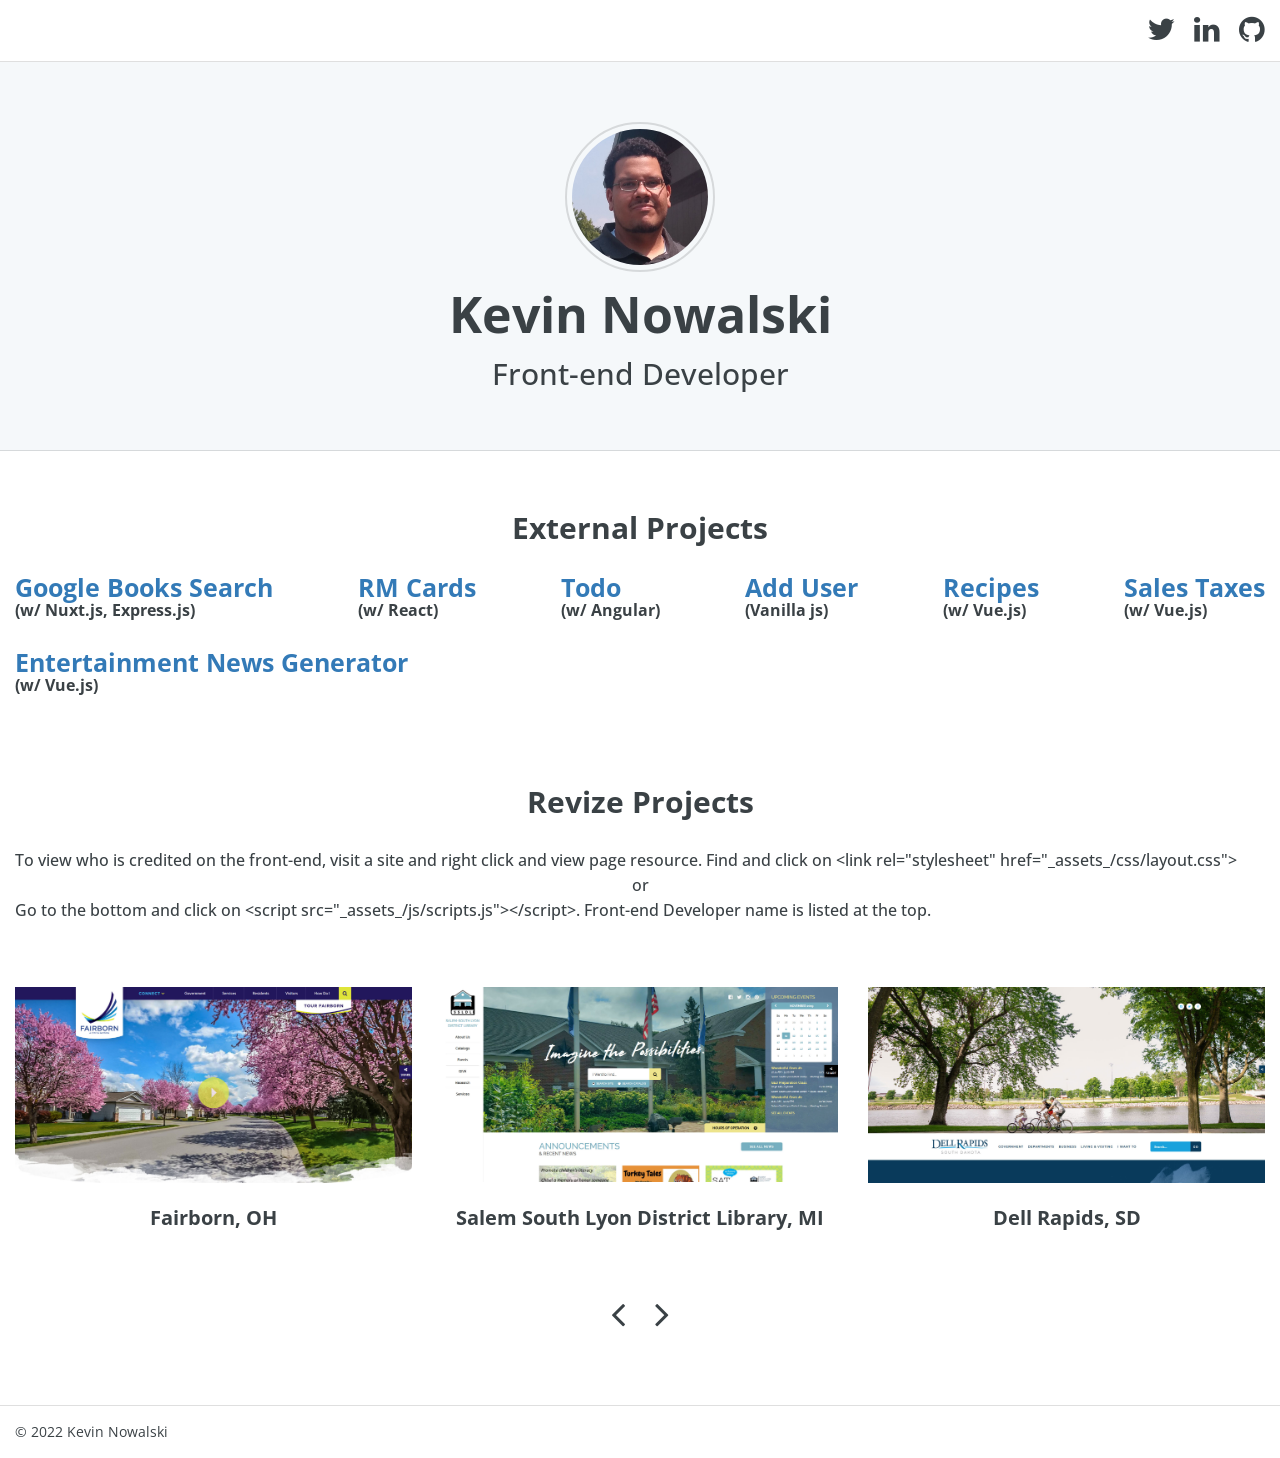
==== index.html @ ca4aed89 "Copyright date updated" ====
<!DOCTYPE html>
<html lang="en">
<head>

	<meta charset="utf-8">
	<meta http-equiv="X-UA-Compatible" content="IE=edge">
	<meta name="viewport" content="width=device-width, initial-scale=1">

	<title>Kevin Nowalski</title>
	<meta name="description" content="">
	<meta name="robots" content="index, follow">

	<link rel="stylesheet" href="assets/plugins/bootstrap/css/bootstrap.min.css">
    <link rel="stylesheet" href="assets/plugins/owl.carousel/owl-carousel/owl.carousel.css">
    <link rel="stylesheet" href="assets/font-awesome/css/font-awesome.min.css">
	<link rel="stylesheet" href="assets/css/style.css">

	<link rel="shortcut icon" href="assets/images/favicon.ico">

</head>
<body>

<header>
    <div id="top-bar">
        <div class="container">
            <div id="social-links" class="pull-right">
                <a href="https://twitter.com/kevinnowalski" class="fa fa-twitter" target="_blank"></a>
                <a href="https://www.linkedin.com/in/kevinnowalski" class="fa fa-linkedin" target="_blank"></a>
                <a href="https://github.com/KevinNowalski" class="fa fa-github" target="_blank"></a>
            </div><!-- /#social-links.pull-right -->
        </div><!-- /.clearfix -->
    </div><!-- /#top-bar-->
    <div class="text-center">
        <a href="http://kevinnowalski.com" id="profile-img">
            <img src="assets/images/Kevin_Nowalski_profile_latest_use.jpg" alt="" role="img">
        </a><!-- /#profile-img -->
        <h1>Kevin Nowalski</h1>
        <h2>Front-end Developer</h2>
    </div><!-- /.text-center -->
</header>

<main>
    <section id="portfolio">
        <div class="container">
            <div id="projects">
                <h2 class="text-center">External Projects</h2><!-- /.text-center -->
                <div id="projects-links">
                    <h3><a href="https://tranquil-ridge-89003.herokuapp.com/" target="_blank">Google Books Search</a><span>(w/ Nuxt.js, Express.js)</span></h3>
                    <h3><a href="https://github.com/KevinNowalski/rm-cards" target="_blank">RM Cards</a><span>(w/ React)</span></h3>
                    <h3><a href="https://github.com/KevinNowalski/todo" target="_blank">Todo</a><span>(w/ Angular)</span></h3>
                    <h3><a href="https://github.com/KevinNowalski/add-user" target="_blank">Add User</a><span>(Vanilla js)</span></h3>
                    <h3><a href="https://github.com/KevinNowalski/recipes" target="_blank">Recipes</a><span>(w/ Vue.js)</span></h3>
                    <h3><a href="https://github.com/KevinNowalski/sales-taxes" target="_blank">Sales Taxes</a><span>(w/ Vue.js)</span></h3>
                    <h3><a href="https://kevinnowalski.github.io/e-news-generator/" target="_blank">Entertainment News Generator</a><span>(w/ Vue.js)</span></h3>
                </div><!-- /#projects-links -->
            </div><!-- /#projects -->
            <div id="revize-projects">
                <h2 class="text-center">Revize Projects</h2><!-- /.text-center -->
                <h4>To view who is credited on the front-end, visit a site and right click and view page resource. Find and click on &ltlink rel="stylesheet" href="_assets_/css/layout.css"&gt <br> <div class="text-center">or</div> Go to the bottom and click on &ltscript src="_assets_/js/scripts.js"&gt&lt/script&gt.  Front-end Developer name is listed at the top.</h4>
                <div id="portfolio-links">
                    <a href="https://www.fairbornoh.gov/" class="portfolio-link" target="_blank">
                        <div class="portfolio-banner" style="background:url('assets/images/site-1.jpg') center no-repeat;background-size:contain"></div><!-- /.portfolio-banner -->
                        <div class="text-center">
                            <span class="portfolio-title">Fairborn, OH</span><!-- /.portfolio-title -->
                        </div><!-- /.text-center -->
                    </a><!-- /.portfolio-link -->
                    <a href="http://www.ssldl.info/" class="portfolio-link" target="_blank">
                        <div class="portfolio-banner" style="background:url('assets/images/site-2.jpg') center no-repeat;background-size:contain"></div><!-- /.portfolio-banner -->
                        <div class="text-center">
                            <span class="portfolio-title">Salem South Lyon District Library, MI</span><!-- /.portfolio-title -->
                        </div><!-- /.text-center -->
                    </a><!-- /.portfolio-link -->
                    <a href="https://www.cityofdellrapids.org/" class="portfolio-link" target="_blank">
                        <div class="portfolio-banner" style="background:url('assets/images/site-3.jpg') center no-repeat;background-size:contain"></div><!-- /.portfolio-banner -->
                        <div class="text-center">
                            <span class="portfolio-title">Dell Rapids, SD</span><!-- /.portfolio-title -->
                        </div><!-- /.text-center -->
                    </a><!-- /.portfolio-link -->
                    <a href="https://www.harrison-wi.org/" class="portfolio-link" target="_blank">
                        <div class="portfolio-banner" style="background:url('assets/images/site-4.jpg') center no-repeat;background-size:contain"></div><!-- /.portfolio-banner -->
                        <div class="text-center">
                            <span class="portfolio-title">Village Of Harrison, WI</span><!-- /.portfolio-title -->
                        </div><!-- /.text-center -->
                    </a><!-- /.portfolio-link -->
                    <a href="https://www.willamalane.org/" class="portfolio-link" target="_blank">
                        <div class="portfolio-banner" style="background:url('assets/images/site-5.jpg') center no-repeat;background-size:contain"></div><!-- /.portfolio-banner -->
                        <div class="text-center">
                            <span class="portfolio-title">Willamalane Park and Recreation District, OR</span><!-- /.portfolio-title -->
                        </div><!-- /.text-center -->
                    </a><!-- /.portfolio-link -->
                    <a href="https://www.oswegocounty.com/" class="portfolio-link" target="_blank">
                        <div class="portfolio-banner" style="background:url('assets/images/site-6.jpg') center no-repeat;background-size:contain"></div><!-- /.portfolio-banner -->
                        <div class="text-center">
                            <span class="portfolio-title">Oswego County, NY</span><!-- /.portfolio-title -->
                        </div><!-- /.text-center -->
                    </a><!-- /.portfolio-link -->
                    <a href="https://www.co.wabasha.mn.us/" class="portfolio-link" target="_blank">
                        <div class="portfolio-banner" style="background:url('assets/images/site-7.jpg') center no-repeat;background-size:contain"></div><!-- /.portfolio-banner -->
                        <div class="text-center">
                            <span class="portfolio-title">Wabasha, MN</span><!-- /.portfolio-title -->
                        </div><!-- /.text-center -->
                    </a><!-- /.portfolio-link -->
                </div><!-- /#portfolio-links -->
            </div><!-- /#revize-projects -->
        </div><!-- /.container -->
    </section><!-- /#porfolio -->
</main>

<footer>
    <div class="container">
        &copy; 2022 Kevin Nowalski
    </div><!-- /.container -->
</footer>

<script src="assets/js/jquery.min.js"></script>
<script src="assets/plugins/owl.carousel/owl-carousel/owl.carousel.min.js"></script>
<script src="assets/plugins/bootstrap/js/bootstrap.min.js"></script>
<script src="assets/js/scripts.js"></script>

</body>
</html>
---- assets/css/style.css ----
/*-----------------------------------------------------------------------------------

	Theme Name: Kevin Nowalski
	Front-end developer: Kevin Nowalski
	Date: 11/10/19

-----------------------------------------------------------------------------------*/
/* -----------------------------------------

#fonts

-----------------------------------------*/
@import url('https://fonts.googleapis.com/css?family=Open+Sans:400,700&display=swap');
/* -----------------------------------------

#basic styles

-----------------------------------------*/
body{background:#fff;font-size:14px;line-height:1.6;font-family:'Open Sans',sans-serif;color:#3a4145;-webkit-font-smoothing:antialiased;-moz-osx-font-smoothing:grayscale;-webkit-text-size-adjust:100%;overflow-x:hidden;top:0!important}

#top-bar{background:#fff;border-bottom:1px solid rgba(0,0,0,.125);padding:15px 0}
header{background:#f5f8fa;border-bottom:1px solid rgba(0,0,0,.125)}
header h1{font-weight:700;font-size:50px;margin:15px 0}
header h2{margin:0}
header .text-center{padding:60px 15px}
.container{width:1320px;max-width:100%}
#social-links a{display:inline-block;color:#3a4145;margin-left:15px;font-size:30px;text-decoration:none}
#social-links a:hover{opacity:.8}
#profile-img{display:inline-block;height:150px;width:150px}
#profile-img img{border-radius:50%;border:2px solid rgba(0,0,0,.125);padding:5px;object-fit:cover;height:100%;width:100%}
#profile-img:hover>img{border-color:gray;opacity:.8}
#projects-links{display:flex;flex-wrap:wrap;justify-content:space-between;margin:0 -15px}
#projects-links h3{padding:0 15px}
#revize-projects{margin-top:60px}
#portfolio{padding:60px 0}
#portfolio h2,#portfolio h3{margin:0 0 30px;font-weight:700;font-size:30px}
#portfolio h2 span{font-weight:400}
#portfolio h3{font-size:25px;position:relative}
#portfolio h3 span{display:block;font-size:16px}
#portfolio h4{margin:0 0 60px;line-height:25px;font-size:16px}
.portfolio-link{display:block;text-decoration:none!important}
.portfolio-banner{height:204px}
#portfolio-links .owl-controls{text-align:center}
#portfolio-links .owl-prev,#portfolio-links .owl-next{display:inline-block;font-size:40px;font-weight:700;color:#3a4145}
#portfolio-links .owl-next{margin-left:30px}
.portfolio-title{display:block;font-size:20px;color:#3a4145;font-weight:700;margin:15px 0}
footer{padding:15px 0;border-top:1px solid rgba(0,0,0,.125)}

@media only screen and (max-width:1199px) {
	#portfolio h3{font-size:20px}
}

@media only screen and (max-width:991px) {
	header h1{font-size:30px;margin:15px 0 5px}
	header h2{font-size:20px}
}

@media only screen and (max-width:479px) {
	#portfolio h3{font-size:17px}
	#projects-links{display:block}
}
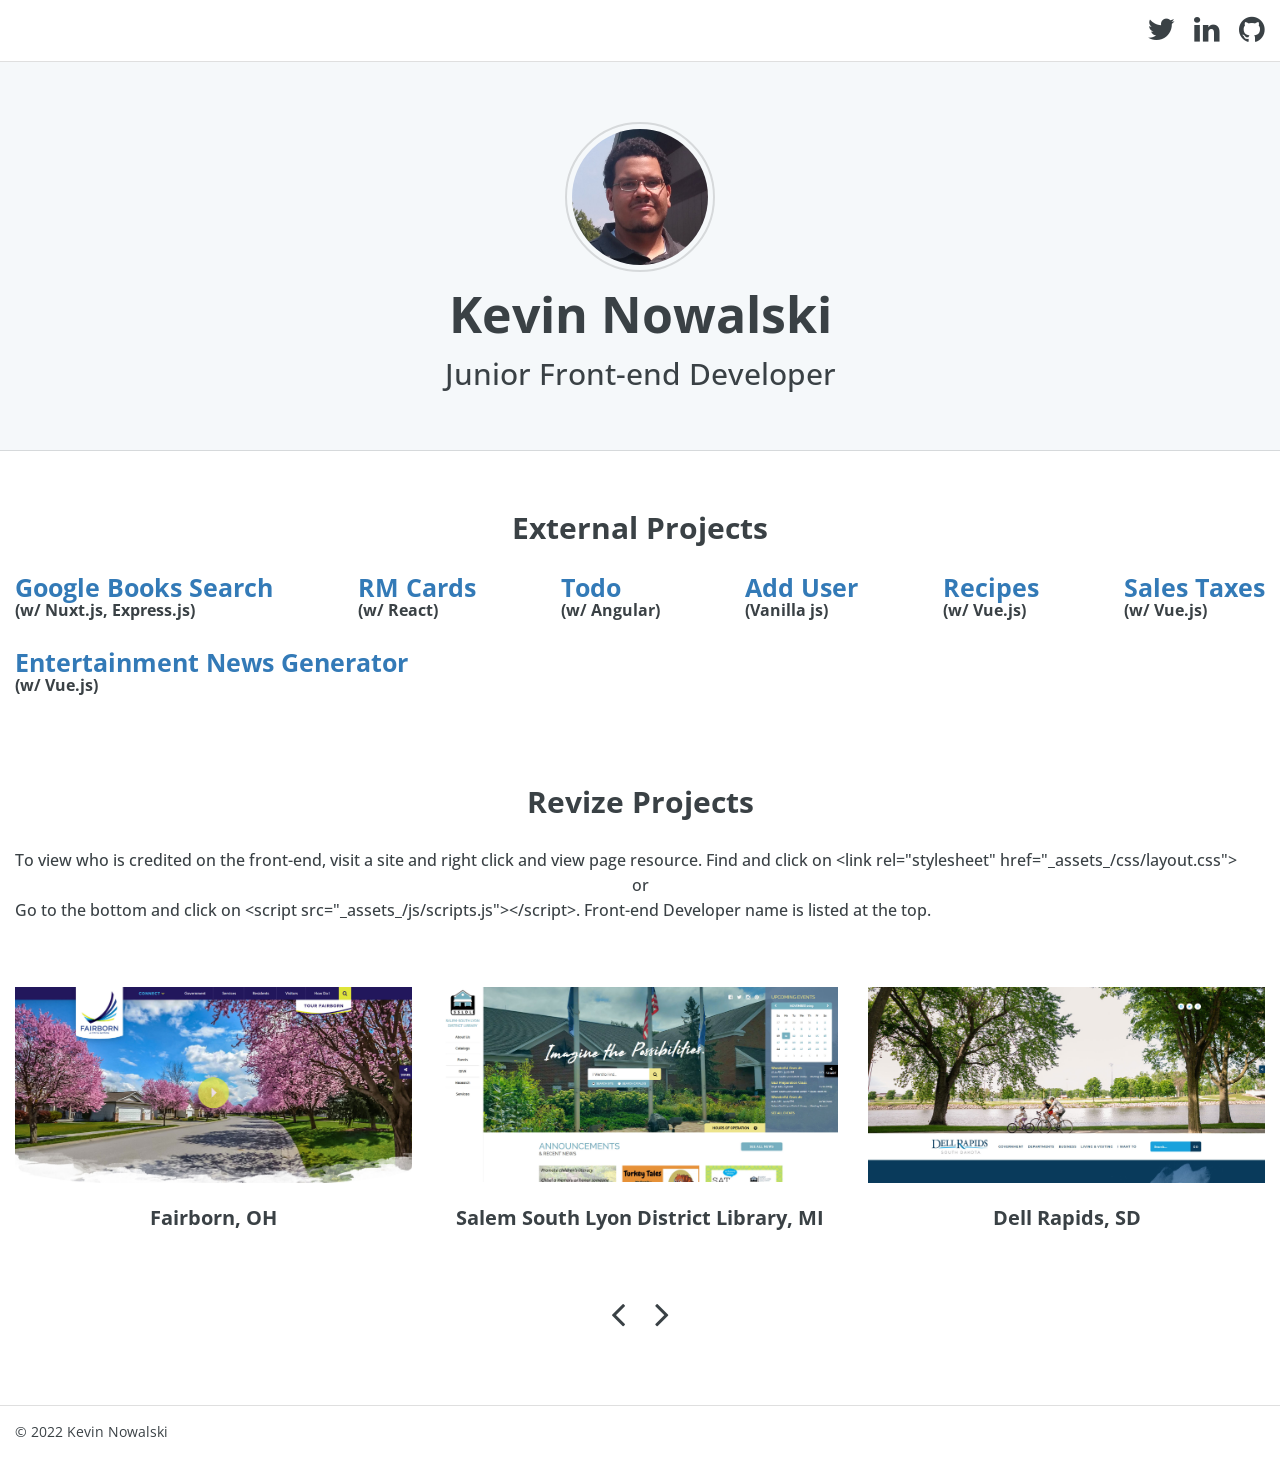
==== commit f955b2e2: "Title updated" ====
--- a/index.html
+++ b/index.html
@@ -35,7 +35,7 @@
             <img src="assets/images/Kevin_Nowalski_profile_latest_use.jpg" alt="" role="img">
         </a><!-- /#profile-img -->
         <h1>Kevin Nowalski</h1>
-        <h2>Front-end Developer</h2>
+        <h2>Junior Front-end Developer</h2>
     </div><!-- /.text-center -->
 </header>
 
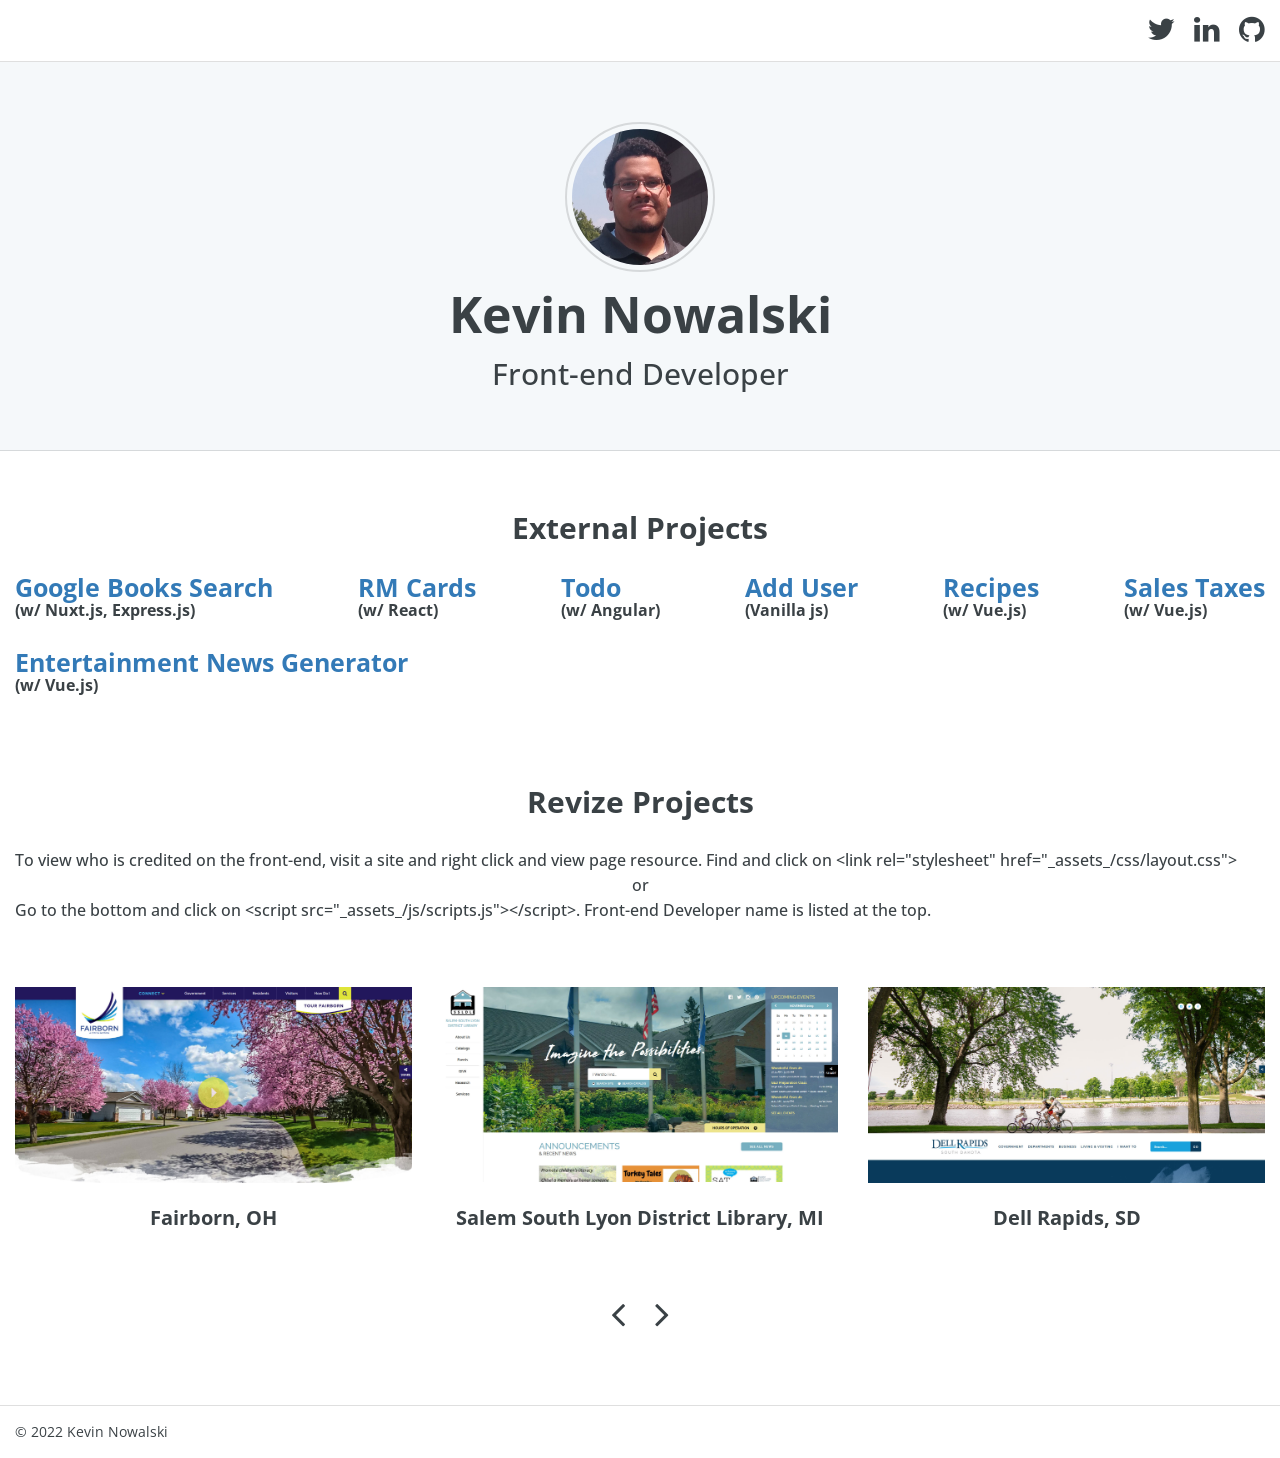
==== commit c0ace8ed: "Update index.html" ====
--- a/index.html
+++ b/index.html
@@ -35,7 +35,7 @@
             <img src="assets/images/Kevin_Nowalski_profile_latest_use.jpg" alt="" role="img">
         </a><!-- /#profile-img -->
         <h1>Kevin Nowalski</h1>
-        <h2>Junior Front-end Developer</h2>
+        <h2>Front-end Developer</h2>
     </div><!-- /.text-center -->
 </header>
 
@@ -118,4 +118,4 @@
 <script src="assets/js/scripts.js"></script>
 
 </body>
-</html>+</html>
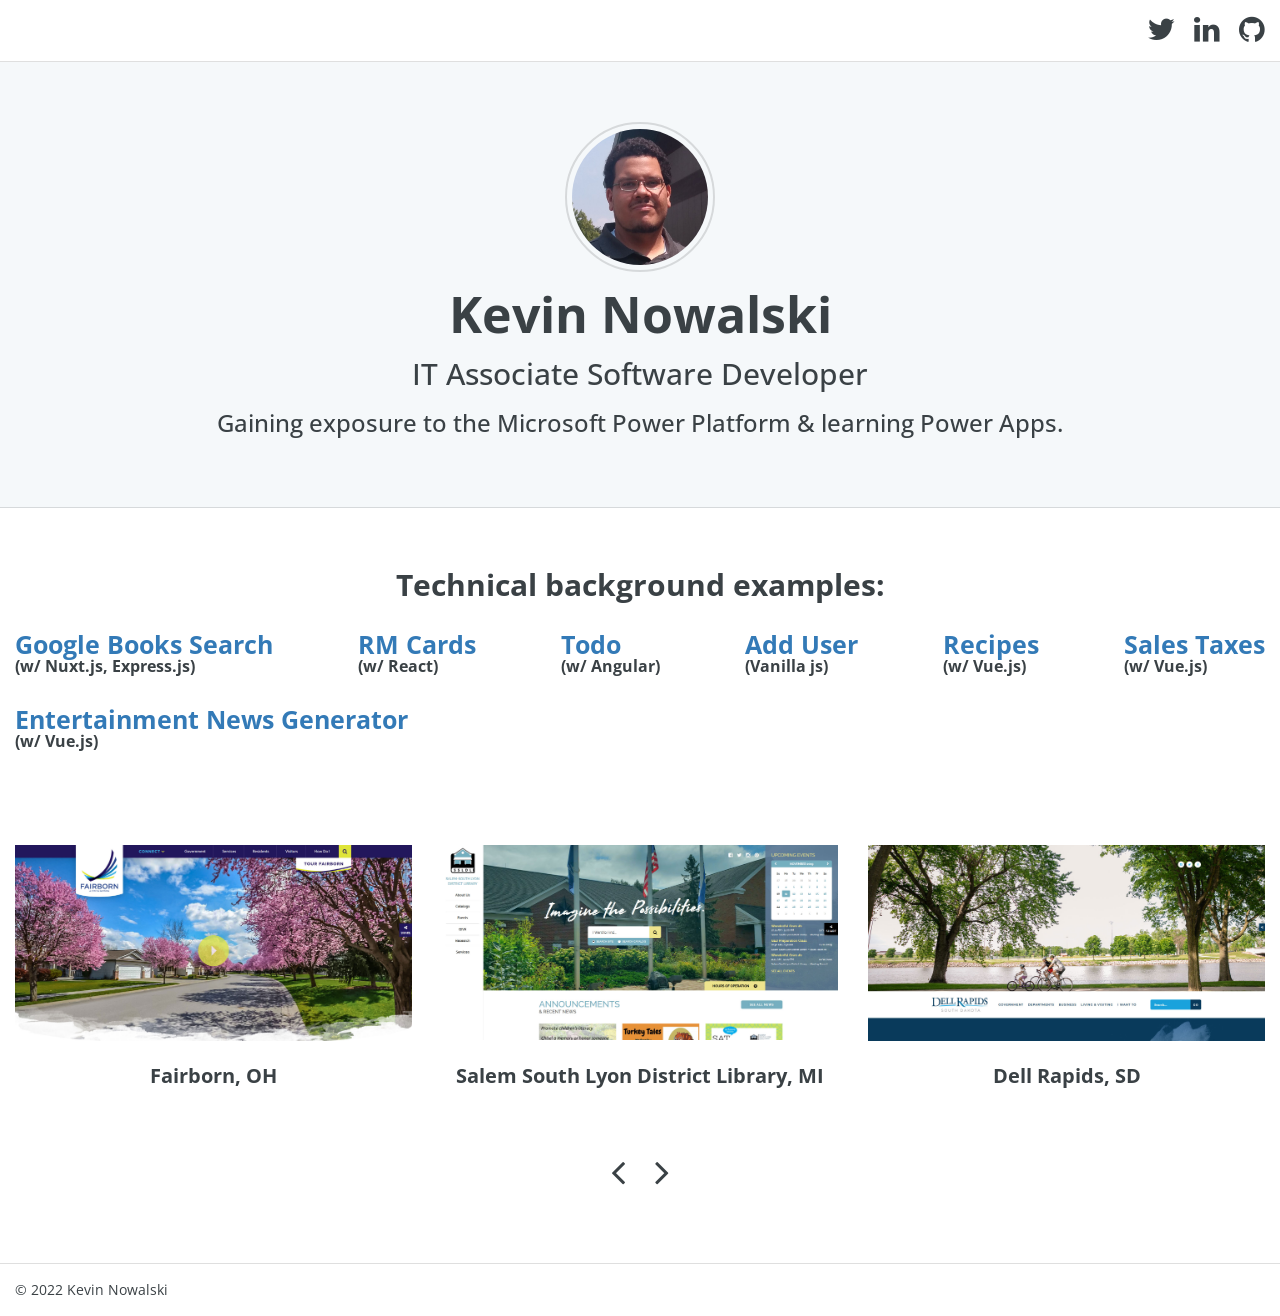
==== commit 7716a867: "Update index.html Changed h2, h3 text and more." ====
--- a/index.html
+++ b/index.html
@@ -35,7 +35,8 @@
             <img src="assets/images/Kevin_Nowalski_profile_latest_use.jpg" alt="" role="img">
         </a><!-- /#profile-img -->
         <h1>Kevin Nowalski</h1>
-        <h2>Front-end Developer</h2>
+        <h2>IT Associate Software Developer</h2>
+        <h3>Gaining exposure to the Microsoft Power Platform & learning Power Apps.</h3>
     </div><!-- /.text-center -->
 </header>
 
@@ -43,7 +44,7 @@
     <section id="portfolio">
         <div class="container">
             <div id="projects">
-                <h2 class="text-center">External Projects</h2><!-- /.text-center -->
+                <h2 class="text-center">Technical background examples:</h2><!-- /.text-center -->
                 <div id="projects-links">
                     <h3><a href="https://tranquil-ridge-89003.herokuapp.com/" target="_blank">Google Books Search</a><span>(w/ Nuxt.js, Express.js)</span></h3>
                     <h3><a href="https://github.com/KevinNowalski/rm-cards" target="_blank">RM Cards</a><span>(w/ React)</span></h3>
@@ -55,8 +56,9 @@
                 </div><!-- /#projects-links -->
             </div><!-- /#projects -->
             <div id="revize-projects">
-                <h2 class="text-center">Revize Projects</h2><!-- /.text-center -->
-                <h4>To view who is credited on the front-end, visit a site and right click and view page resource. Find and click on &ltlink rel="stylesheet" href="_assets_/css/layout.css"&gt <br> <div class="text-center">or</div> Go to the bottom and click on &ltscript src="_assets_/js/scripts.js"&gt&lt/script&gt.  Front-end Developer name is listed at the top.</h4>
+                <!-- <h2 class="text-center">Websites I Worked On:</h2> -->
+                <!-- /.text-center -->
+                <!-- <h4>To view who is credited on the front-end, visit a site and right click and view page resource. Find and click on &ltlink rel="stylesheet" href="_assets_/css/layout.css"&gt <br> <div class="text-center">or</div> Go to the bottom and click on &ltscript src="_assets_/js/scripts.js"&gt&lt/script&gt.  Front-end Developer name is listed at the top.</h4> -->
                 <div id="portfolio-links">
                     <a href="https://www.fairbornoh.gov/" class="portfolio-link" target="_blank">
                         <div class="portfolio-banner" style="background:url('assets/images/site-1.jpg') center no-repeat;background-size:contain"></div><!-- /.portfolio-banner -->
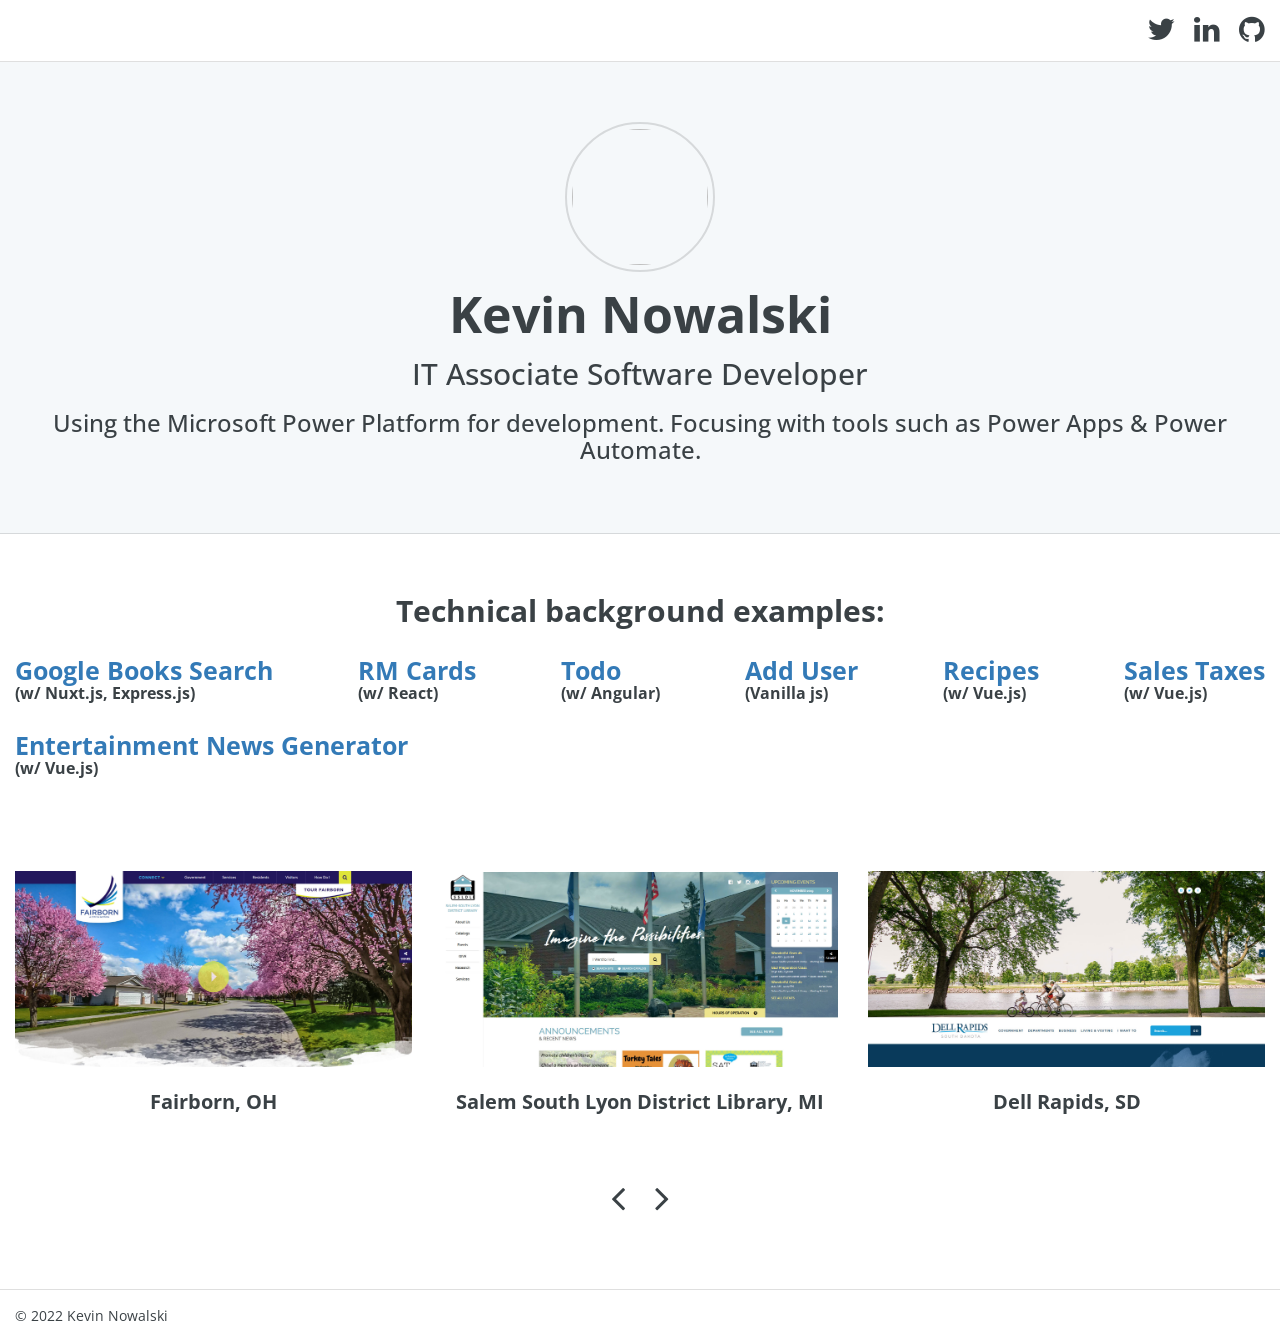
==== commit a8847045: "New profile pic 2024-2" ====
--- a/index.html
+++ b/index.html
@@ -32,11 +32,11 @@
     </div><!-- /#top-bar-->
     <div class="text-center">
         <a href="http://kevinnowalski.com" id="profile-img">
-            <img src="assets/images/Kevin_Nowalski_profile_latest_use.jpg" alt="" role="img">
+            <img src="assets/images/Kevin_Nowalski_profile_latest_use_2.jpg" alt="" role="img">
         </a><!-- /#profile-img -->
         <h1>Kevin Nowalski</h1>
         <h2>IT Associate Software Developer</h2>
-        <h3>Gaining exposure to the Microsoft Power Platform & learning Power Apps.</h3>
+        <h3>Using the Microsoft Power Platform for development. Focusing with tools such as Power Apps & Power Automate.</h3>
     </div><!-- /.text-center -->
 </header>
 
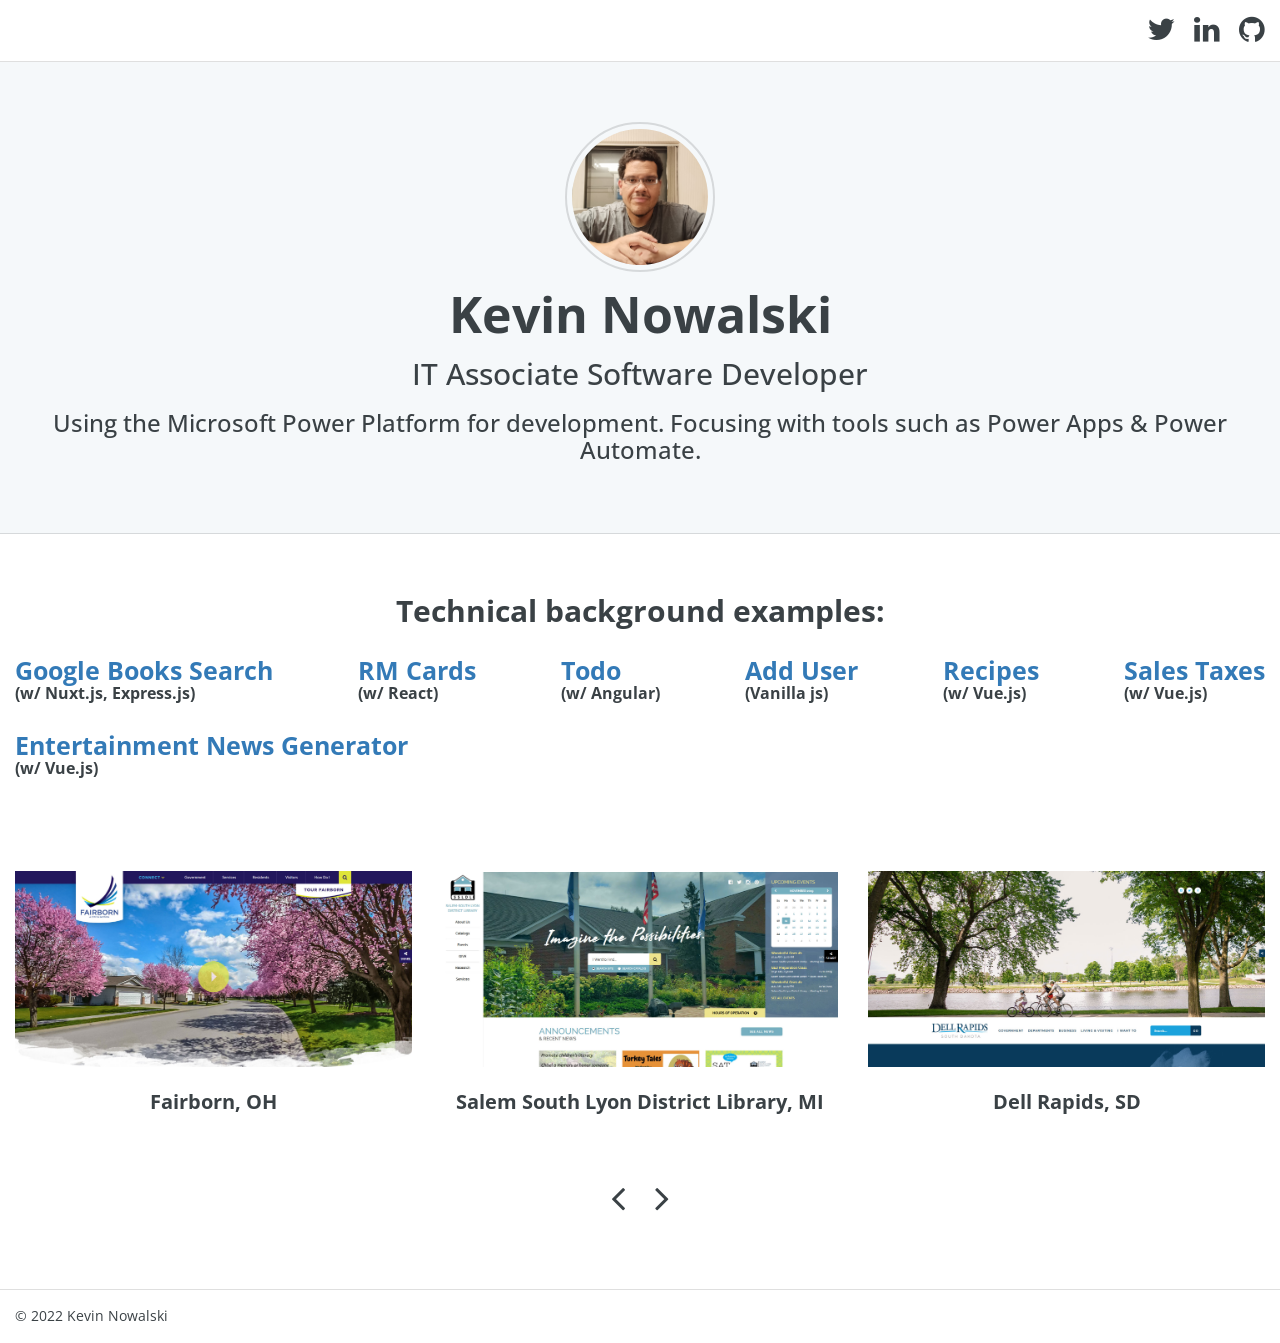
==== commit c1897b70: "New profile pic 2024-3" ====
--- a/index.html
+++ b/index.html
@@ -32,7 +32,7 @@
     </div><!-- /#top-bar-->
     <div class="text-center">
         <a href="http://kevinnowalski.com" id="profile-img">
-            <img src="assets/images/Kevin_Nowalski_profile_latest_use_2.jpg" alt="" role="img">
+            <img src="assets/images/Kevin_Nowalski_profile_latest_use.jpg" alt="" role="img">
         </a><!-- /#profile-img -->
         <h1>Kevin Nowalski</h1>
         <h2>IT Associate Software Developer</h2>
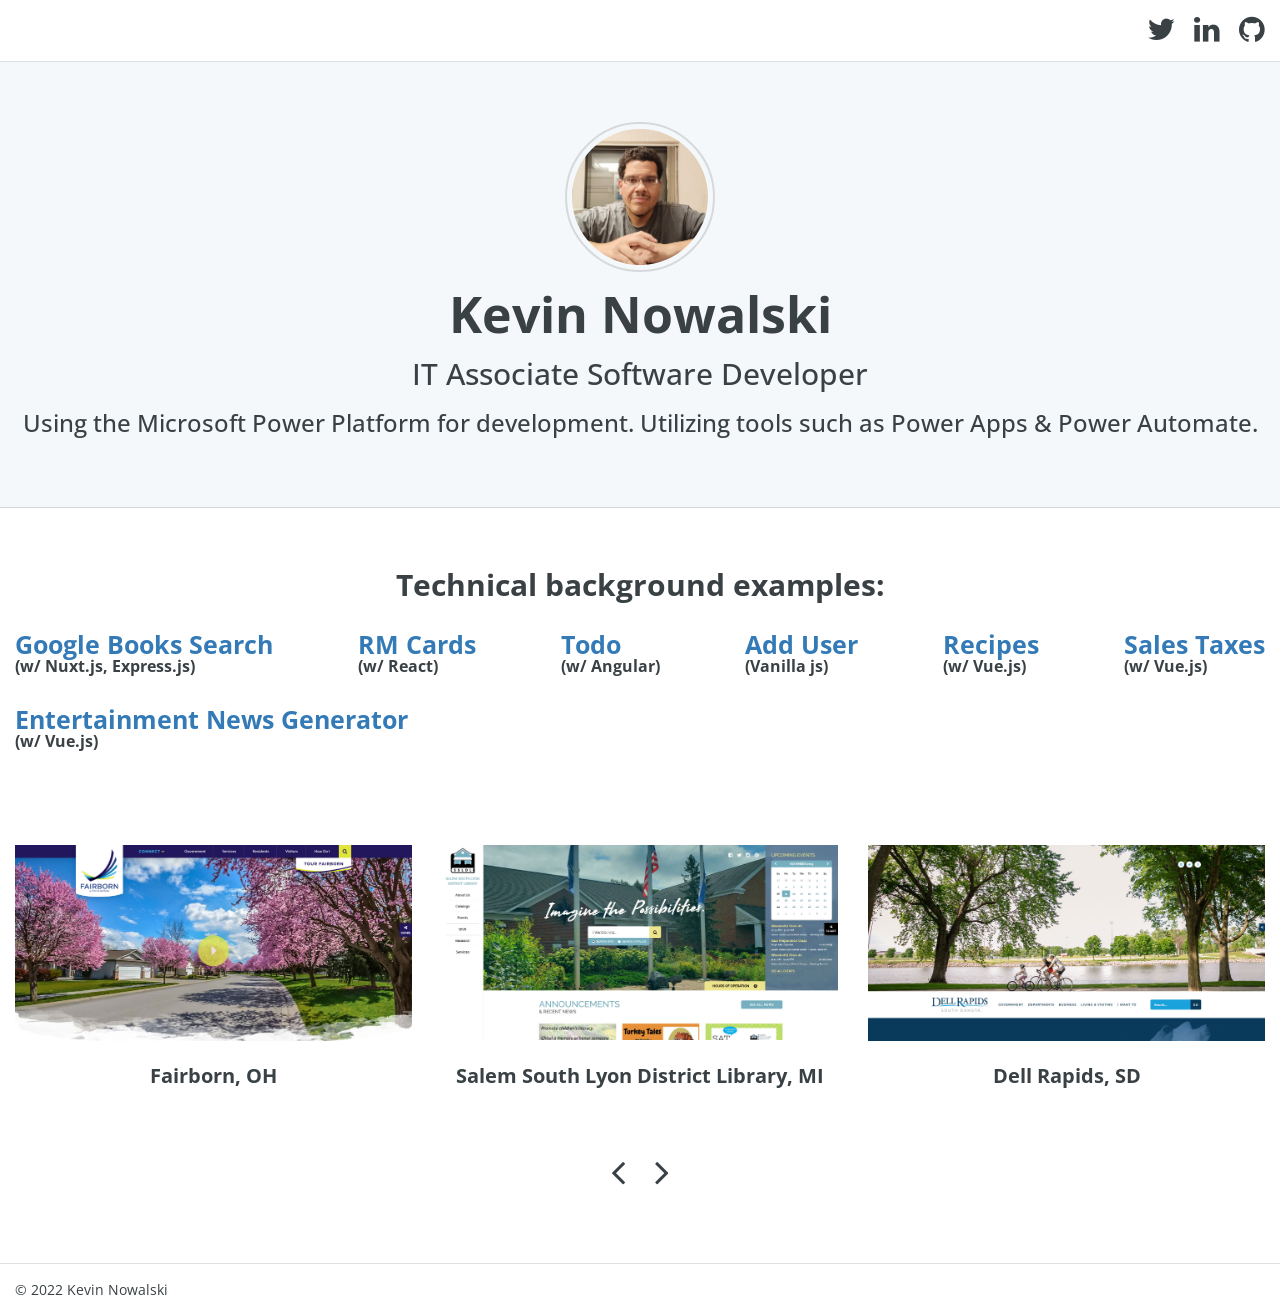
==== commit 83e3666c: "Text update" ====
--- a/index.html
+++ b/index.html
@@ -36,7 +36,7 @@
         </a><!-- /#profile-img -->
         <h1>Kevin Nowalski</h1>
         <h2>IT Associate Software Developer</h2>
-        <h3>Using the Microsoft Power Platform for development. Focusing with tools such as Power Apps & Power Automate.</h3>
+        <h3>Using the Microsoft Power Platform for development. Utilizing tools such as Power Apps & Power Automate.</h3>
     </div><!-- /.text-center -->
 </header>
 
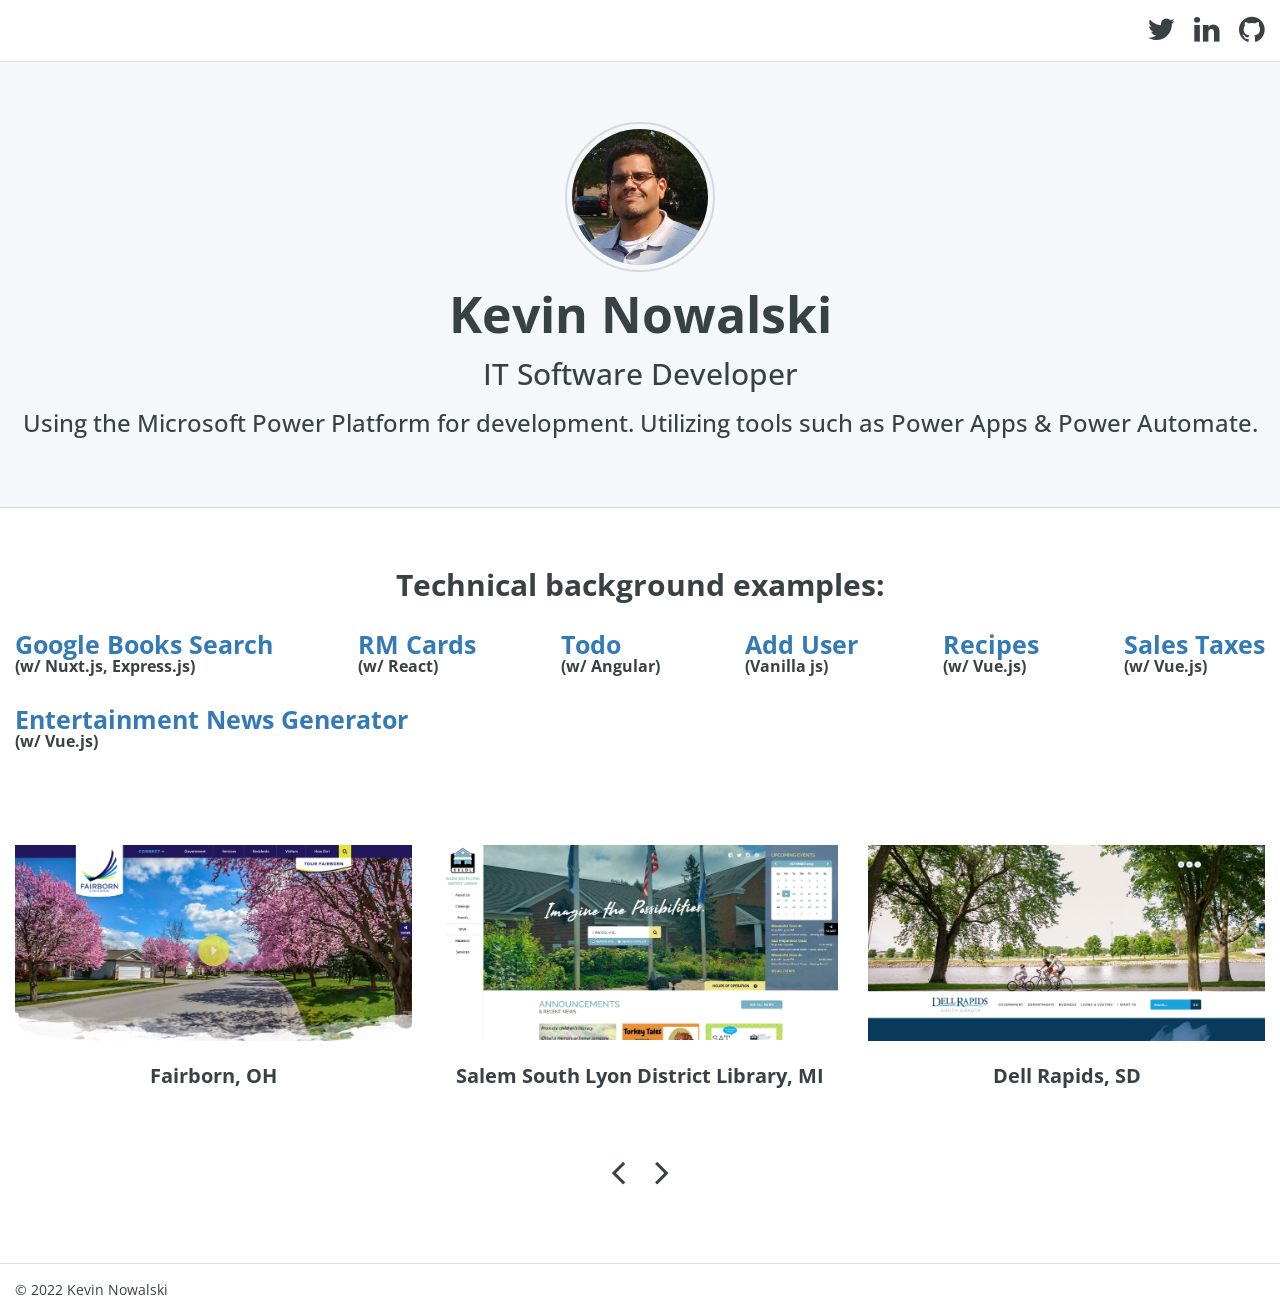
==== commit 60334a3a: "Update job title from 'IT Associate Software Developer' to 'IT Software Developer'" ====
--- a/index.html
+++ b/index.html
@@ -35,7 +35,7 @@
             <img src="assets/images/Kevin_Nowalski_profile_latest_use.jpg" alt="" role="img">
         </a><!-- /#profile-img -->
         <h1>Kevin Nowalski</h1>
-        <h2>IT Associate Software Developer</h2>
+        <h2>IT Software Developer</h2>
         <h3>Using the Microsoft Power Platform for development. Utilizing tools such as Power Apps & Power Automate.</h3>
     </div><!-- /.text-center -->
 </header>
